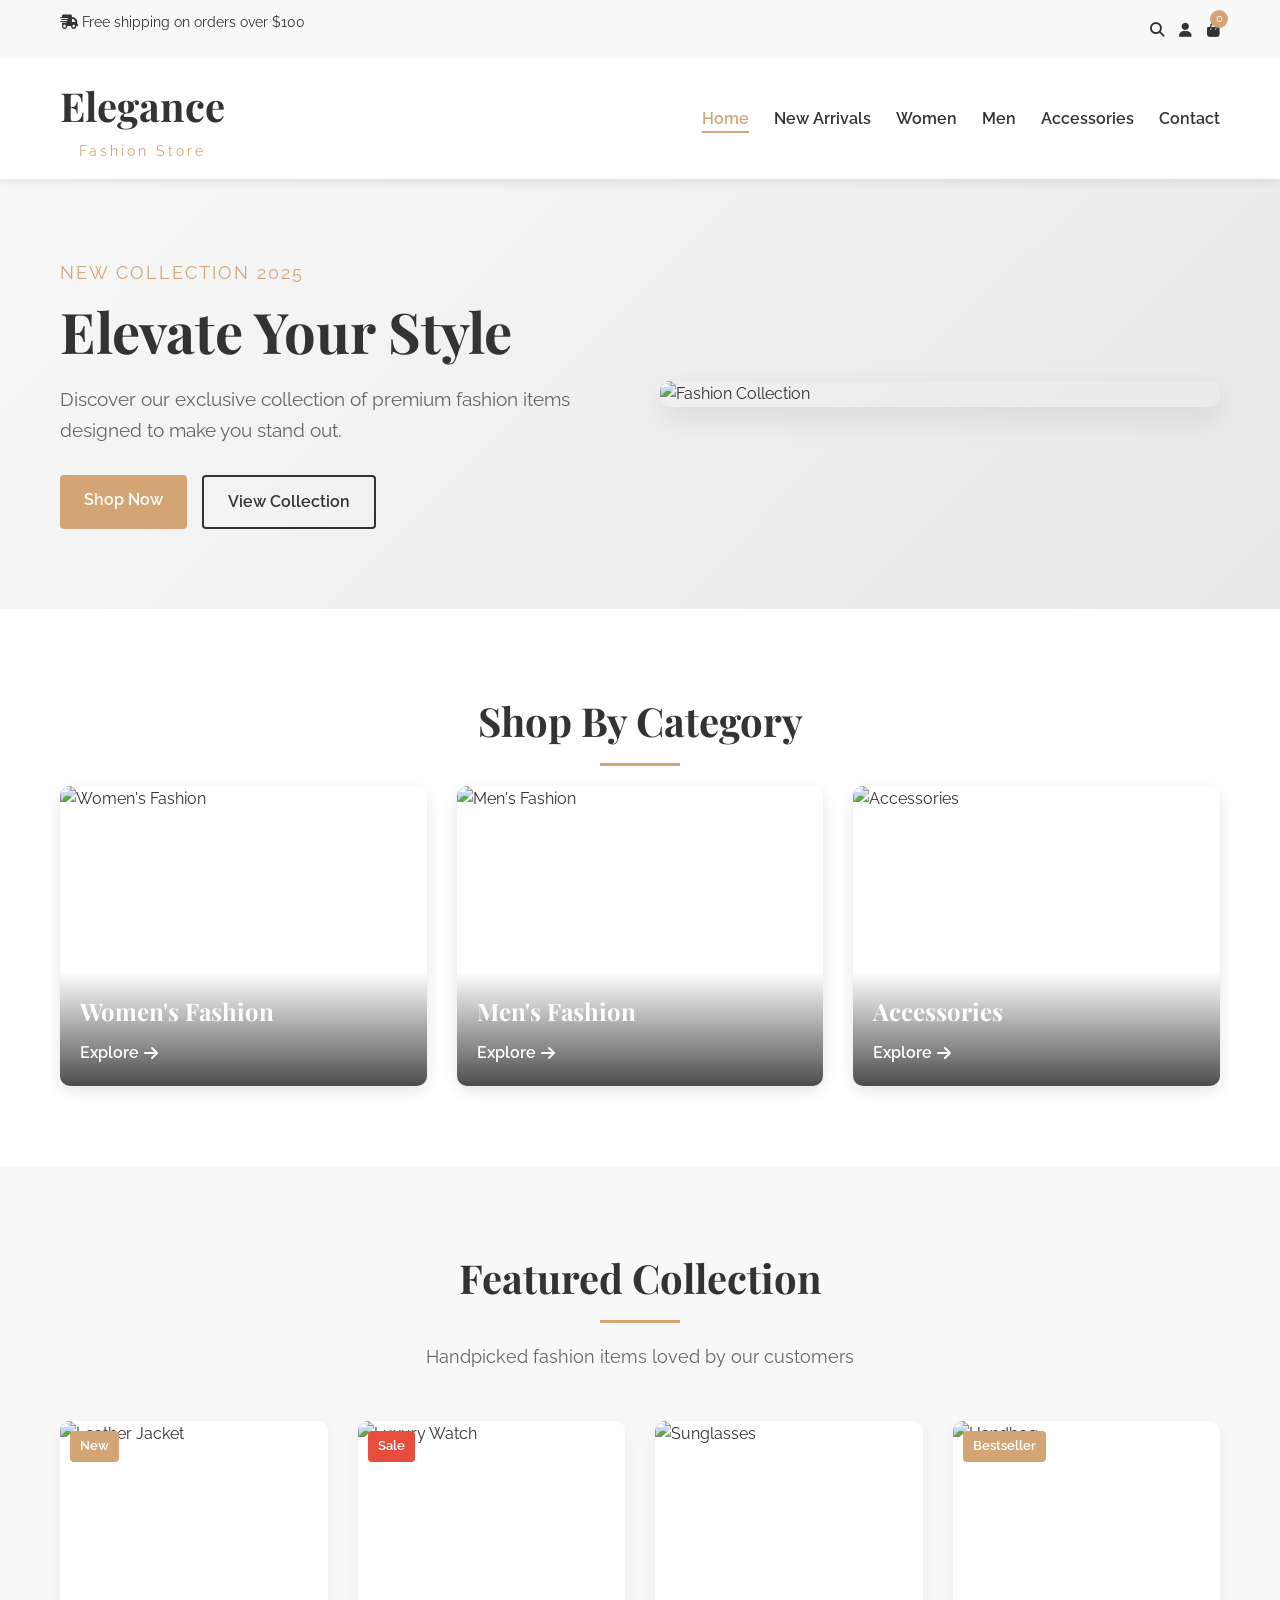
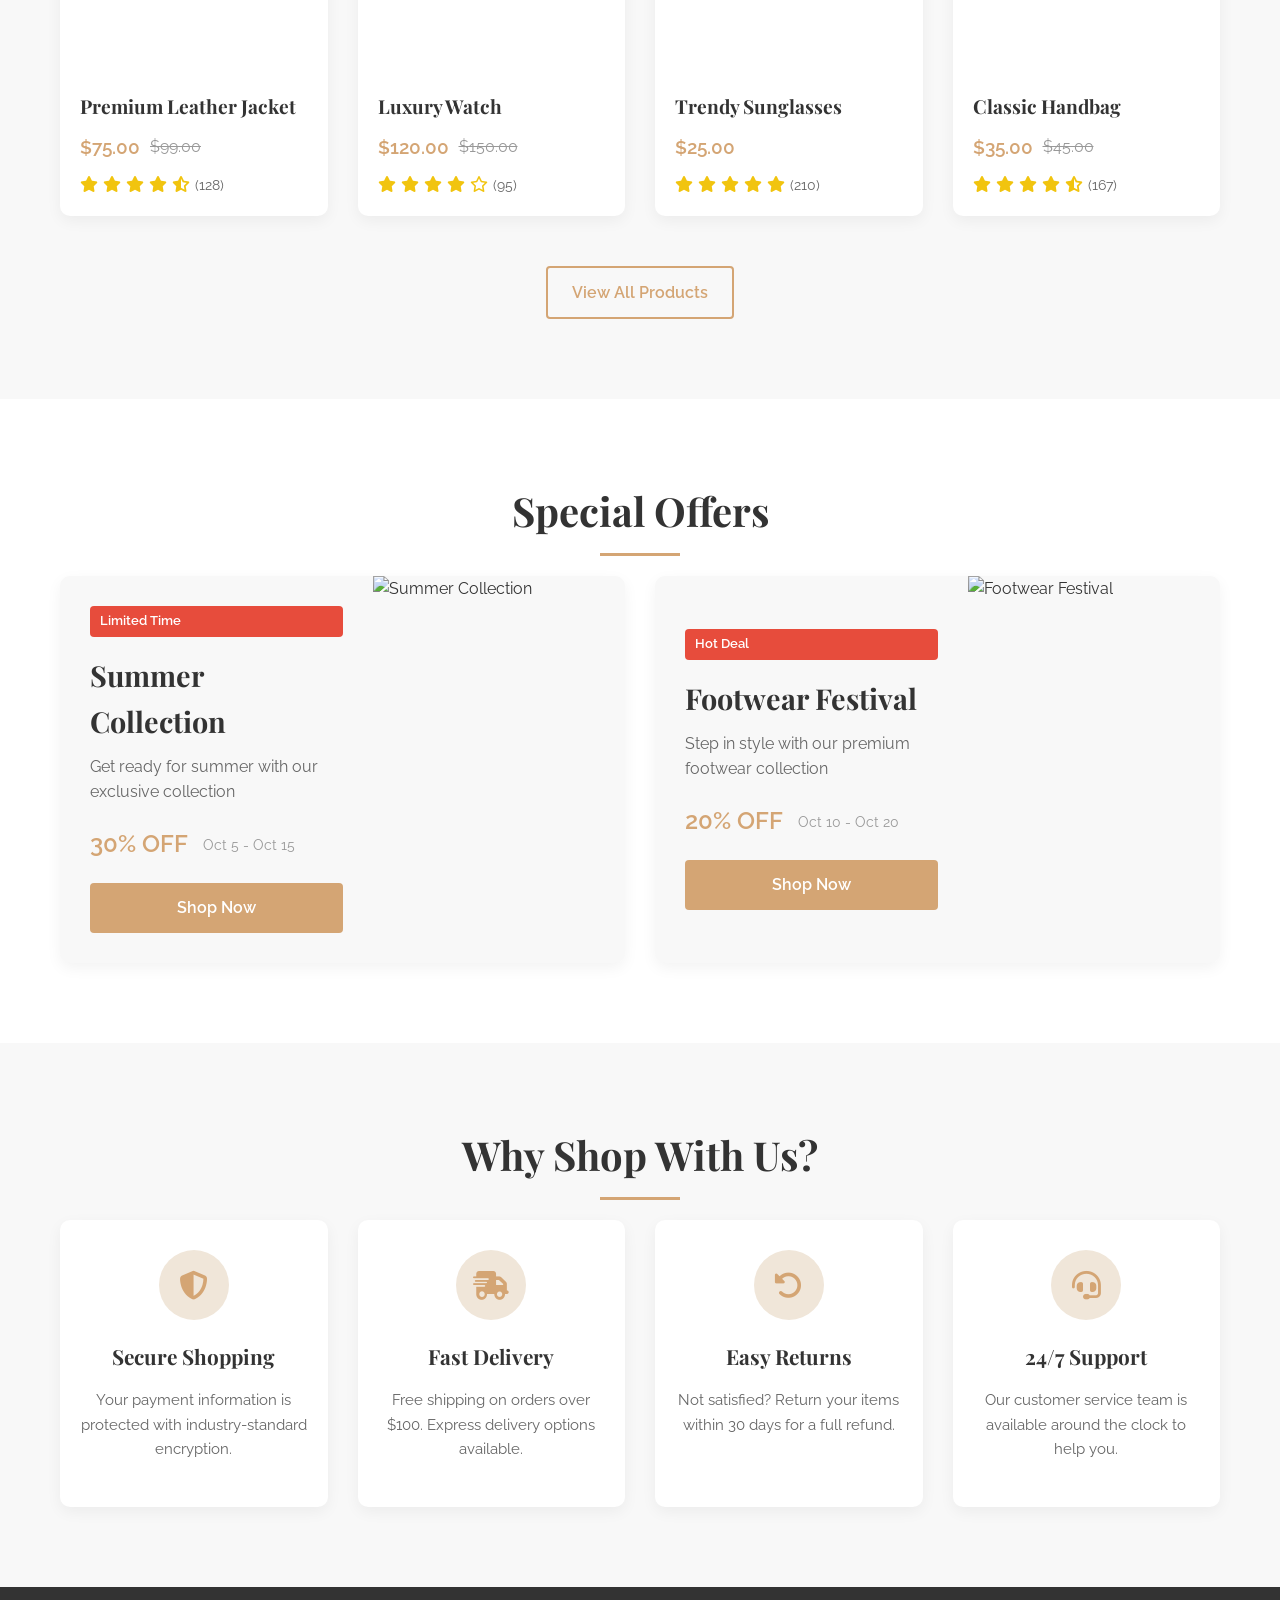
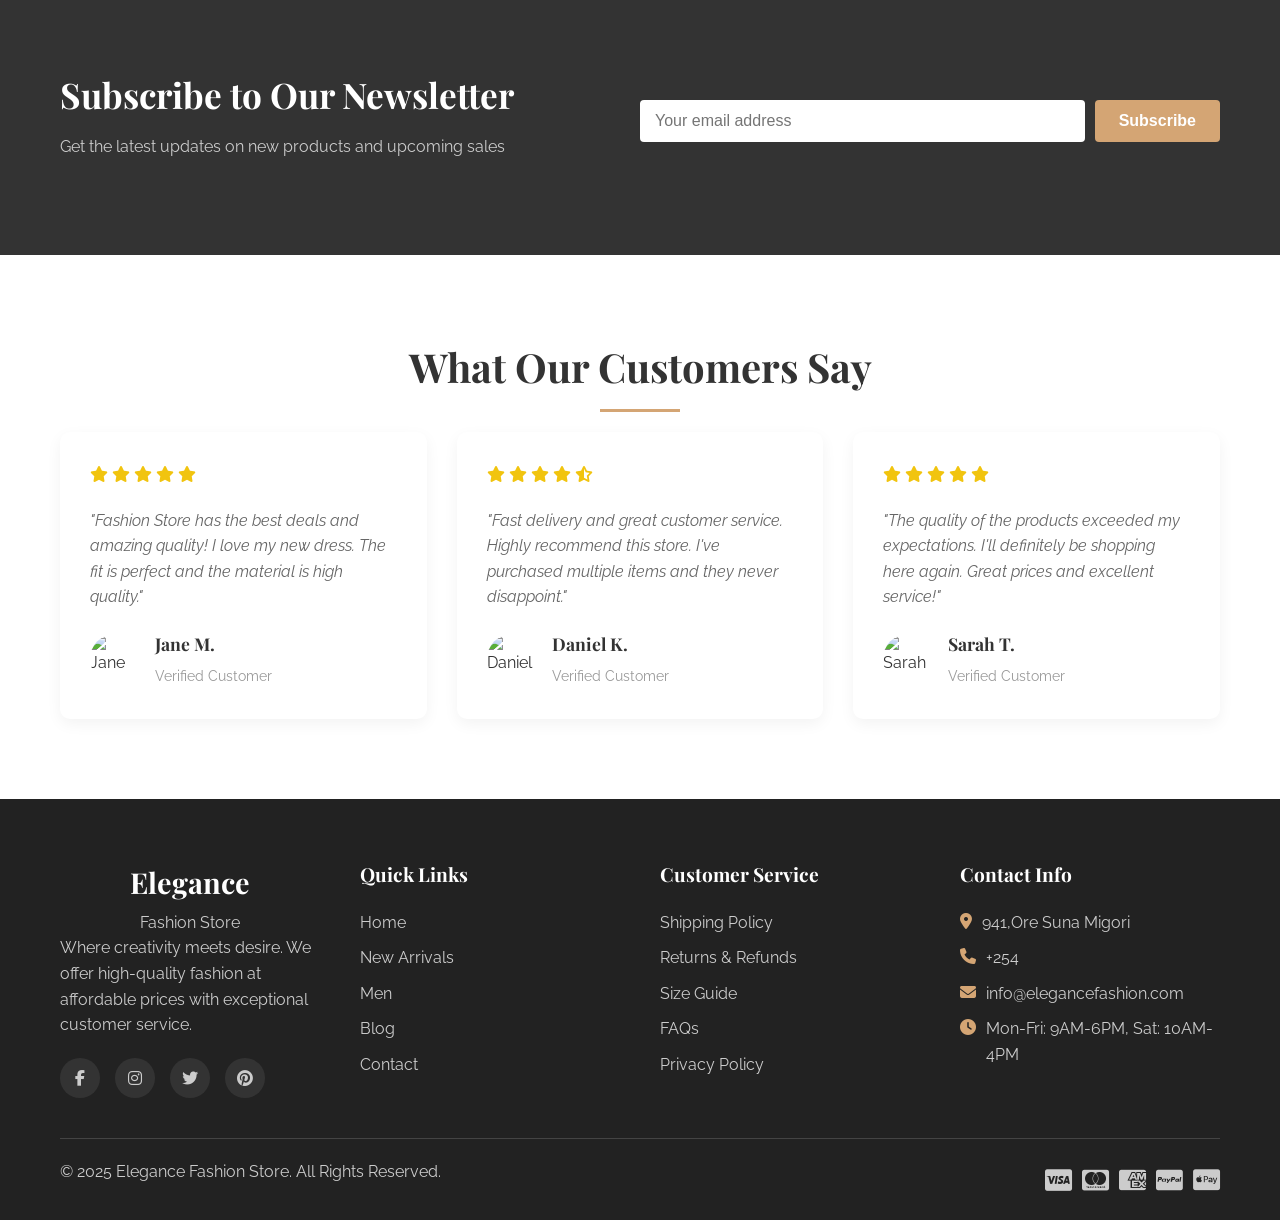
==== index.html @ 825bfc2f "first commit" ====
<!DOCTYPE html>
<html lang="en">
<head>
  <meta charset="UTF-8">
  <meta name="viewport" content="width=device-width, initial-scale=1.0">
  <title>Elegance Fashion Store | Latest Trends & Styles</title>
  <link rel="stylesheet" href="styles.css">
  <link href="https://fonts.googleapis.com/css2?family=Playfair+Display:wght@400;700&family=Raleway:wght@300;400;600&display=swap" rel="stylesheet">
  <link rel="stylesheet" href="https://cdnjs.cloudflare.com/ajax/libs/font-awesome/6.4.0/css/all.min.css">
</head>
<body>
  
  <header class="main-header">
    <div class="header-top">
      <div class="container">
        <div class="header-top-content">
          <div class="header-promo">
            <p><i class="fas fa-shipping-fast"></i> Free shipping on orders over $100</p>
          </div>
          <div class="header-actions">
            <a href="#"><i class="fas fa-search"></i></a>
            <a href="#"><i class="fas fa-user"></i></a>
            <a href="#"><i class="fas fa-shopping-bag"></i> <span class="cart-count">0</span></a>
          </div>
        </div>
      </div>
    </div>
    
    <div class="header-main">
      <div class="container">
        <div class="header-content">
          <div class="logo">
            <h1 class="store-title">Elegance</h1>
            <span class="store-subtitle">Fashion Store</span>
          </div>
          
          <nav class="main-nav">
            <ul>
              <li><a href="index.html" class="nav-link active">Home</a></li>
              <li><a href="arrivals.html" class="nav-link">New Arrivals</a></li>
              <li><a href="women.html" class="nav-link">Women</a></li>
              <li><a href="men.html" class="nav-link">Men</a></li>
              <li><a href="accessories.html" class="nav-link">Accessories</a></li>
             
              <li><a href="contact.html" class="nav-link">Contact</a></li>
            </ul>
          </nav>
          
          <div class="mobile-menu-toggle">
            <i class="fas fa-bars"></i>
          </div>
        </div>
      </div>
    </div>
  </header>


  <section class="hero-banner">
    <div class="hero-content">
      <div class="hero-text">
        <span class="hero-subtitle">New Collection 2025</span>
        <h2 class="hero-title">Elevate Your Style</h2>
        <p class="hero-description">Discover our exclusive collection of premium fashion items designed to make you stand out.</p>
        <div class="hero-buttons">
          <a href="#" class="btn btn-primary">Shop Now</a>
          <a href="#" class="btn btn-secondary">View Collection</a>
        </div>
      </div>
      <div class="hero-image">
        <img src="https://images.unsplash.com/photo-1441986300917-64674bd600d8?ixlib=rb-4.0.3&auto=format&fit=crop&w=1000&q=80" alt="Fashion Collection">
      </div>
    </div>
  </section>


  <section class="featured-categories">
    <div class="container">
      <h2 class="section-title">Shop By Category</h2>
      <div class="categories-grid">
        <div class="category-card">
          <div class="category-image">
            <img src="https://images.unsplash.com/photo-1594633312681-425c7b97ccd1?ixlib=rb-4.0.3&auto=format&fit=crop&w=500&q=80" alt="Women's Fashion">
          </div>
          <div class="category-content">
            <h3>Women's Fashion</h3>
            <a href="#" class="category-link">Explore <i class="fas fa-arrow-right"></i></a>
          </div>
        </div>
        
        <div class="category-card">
          <div class="category-image">
            <img src="https://images.unsplash.com/photo-1617137968427-85924c800a22?ixlib=rb-4.0.3&auto=format&fit=crop&w=500&q=80" alt="Men's Fashion">
          </div>
          <div class="category-content">
            <h3>Men's Fashion</h3>
            <a href="#" class="category-link">Explore <i class="fas fa-arrow-right"></i></a>
          </div>
        </div>
        
        <div class="category-card">
          <div class="category-image">
            <img src="https://images.unsplash.com/photo-1553062407-98eeb64c6a62?ixlib=rb-4.0.3&auto=format&fit=crop&w=500&q=80" alt="Accessories">
          </div>
          <div class="category-content">
            <h3>Accessories</h3>
            <a href="#" class="category-link">Explore <i class="fas fa-arrow-right"></i></a>
          </div>
        </div>
      </div>
    </div>
  </section>


  <section class="featured-products">
    <div class="container">
      <div class="section-header">
        <h2 class="section-title">Featured Collection</h2>
        <p class="section-subtitle">Handpicked fashion items loved by our customers</p>
      </div>
      
      <div class="products-grid">
        <div class="product-card">
          <div class="product-image">
            <img src="https://images.unsplash.com/photo-1551028719-00167b16eac5?ixlib=rb-4.0.3&auto=format&fit=crop&w=500&q=80" alt="Leather Jacket">
            <div class="product-badge">New</div>
            <div class="product-actions">
              <button class="action-btn"><i class="far fa-heart"></i></button>
              <button class="action-btn"><i class="fas fa-shopping-cart"></i></button>
              <button class="action-btn"><i class="far fa-eye"></i></button>
            </div>
          </div>
          <div class="product-info">
            <h3 class="product-title">Premium Leather Jacket</h3>
            <div class="product-price">
              <span class="current-price">$75.00</span>
              <span class="original-price">$99.00</span>
            </div>
            <div class="product-rating">
              <i class="fas fa-star"></i>
              <i class="fas fa-star"></i>
              <i class="fas fa-star"></i>
              <i class="fas fa-star"></i>
              <i class="fas fa-star-half-alt"></i>
              <span class="rating-count">(128)</span>
            </div>
          </div>
        </div>
        
        <div class="product-card">
          <div class="product-image">
            <img src="https://images.unsplash.com/photo-1523170335258-f5e6eed55d5c?ixlib=rb-4.0.3&auto=format&fit=crop&w=500&q=80" alt="Luxury Watch">
            <div class="product-badge sale">Sale</div>
            <div class="product-actions">
              <button class="action-btn"><i class="far fa-heart"></i></button>
              <button class="action-btn"><i class="fas fa-shopping-cart"></i></button>
              <button class="action-btn"><i class="far fa-eye"></i></button>
            </div>
          </div>
          <div class="product-info">
            <h3 class="product-title">Luxury Watch</h3>
            <div class="product-price">
              <span class="current-price">$120.00</span>
              <span class="original-price">$150.00</span>
            </div>
            <div class="product-rating">
              <i class="fas fa-star"></i>
              <i class="fas fa-star"></i>
              <i class="fas fa-star"></i>
              <i class="fas fa-star"></i>
              <i class="far fa-star"></i>
              <span class="rating-count">(95)</span>
            </div>
          </div>
        </div>
        
        <div class="product-card">
          <div class="product-image">
            <img src="https://images.unsplash.com/photo-1572635196237-14b3f281503f?ixlib=rb-4.0.3&auto=format&fit=crop&w=500&q=80" alt="Sunglasses">
            <div class="product-actions">
              <button class="action-btn"><i class="far fa-heart"></i></button>
              <button class="action-btn"><i class="fas fa-shopping-cart"></i></button>
              <button class="action-btn"><i class="far fa-eye"></i></button>
            </div>
          </div>
          <div class="product-info">
            <h3 class="product-title">Trendy Sunglasses</h3>
            <div class="product-price">
              <span class="current-price">$25.00</span>
            </div>
            <div class="product-rating">
              <i class="fas fa-star"></i>
              <i class="fas fa-star"></i>
              <i class="fas fa-star"></i>
              <i class="fas fa-star"></i>
              <i class="fas fa-star"></i>
              <span class="rating-count">(210)</span>
            </div>
          </div>
        </div>
        
        <div class="product-card">
          <div class="product-image">
            <img src="https://images.unsplash.com/photo-1584917865442-de89df76afd3?ixlib=rb-4.0.3&auto=format&fit=crop&w=500&q=80" alt="Handbag">
            <div class="product-badge">Bestseller</div>
            <div class="product-actions">
              <button class="action-btn"><i class="far fa-heart"></i></button>
              <button class="action-btn"><i class="fas fa-shopping-cart"></i></button>
              <button class="action-btn"><i class="far fa-eye"></i></button>
            </div>
          </div>
          <div class="product-info">
            <h3 class="product-title">Classic Handbag</h3>
            <div class="product-price">
              <span class="current-price">$35.00</span>
              <span class="original-price">$45.00</span>
            </div>
            <div class="product-rating">
              <i class="fas fa-star"></i>
              <i class="fas fa-star"></i>
              <i class="fas fa-star"></i>
              <i class="fas fa-star"></i>
              <i class="fas fa-star-half-alt"></i>
              <span class="rating-count">(167)</span>
            </div>
          </div>
        </div>
      </div>
      
      <div class="section-footer">
        <a href="#" class="btn btn-outline">View All Products</a>
      </div>
    </div>
  </section>

  
  <section class="special-offers">
    <div class="container">
      <h2 class="section-title">Special Offers</h2>
      <div class="offers-grid">
        <div class="offer-card">
          <div class="offer-content">
            <span class="offer-badge">Limited Time</span>
            <h3>Summer Collection</h3>
            <p>Get ready for summer with our exclusive collection</p>
            <div class="offer-details">
              <span class="discount">30% OFF</span>
              <span class="valid-dates">Oct 5 - Oct 15</span>
            </div>
            <a href="#" class="btn btn-primary">Shop Now</a>
          </div>
          <div class="offer-image">
            <img src="https://images.unsplash.com/photo-1469334031218-e382a71b716b?ixlib=rb-4.0.3&auto=format&fit=crop&w=500&q=80" alt="Summer Collection">
          </div>
        </div>
        
        <div class="offer-card">
          <div class="offer-content">
            <span class="offer-badge">Hot Deal</span>
            <h3>Footwear Festival</h3>
            <p>Step in style with our premium footwear collection</p>
            <div class="offer-details">
              <span class="discount">20% OFF</span>
              <span class="valid-dates">Oct 10 - Oct 20</span>
            </div>
            <a href="#" class="btn btn-primary">Shop Now</a>
          </div>
          <div class="offer-image">
            <img src="https://images.unsplash.com/photo-1549298916-b41d501d3772?ixlib=rb-4.0.3&auto=format&fit=crop&w=500&q=80" alt="Footwear Festival">
          </div>
        </div>
      </div>
    </div>
  </section>


  <section class="benefits">
    <div class="container">
      <h2 class="section-title">Why Shop With Us?</h2>
      <div class="benefits-grid">
        <div class="benefit-item">
          <div class="benefit-icon">
            <i class="fas fa-shield-alt"></i>
          </div>
          <h3>Secure Shopping</h3>
          <p>Your payment information is protected with industry-standard encryption.</p>
        </div>
        
        <div class="benefit-item">
          <div class="benefit-icon">
            <i class="fas fa-shipping-fast"></i>
          </div>
          <h3>Fast Delivery</h3>
          <p>Free shipping on orders over $100. Express delivery options available.</p>
        </div>
        
        <div class="benefit-item">
          <div class="benefit-icon">
            <i class="fas fa-undo-alt"></i>
          </div>
          <h3>Easy Returns</h3>
          <p>Not satisfied? Return your items within 30 days for a full refund.</p>
        </div>
        
        <div class="benefit-item">
          <div class="benefit-icon">
            <i class="fas fa-headset"></i>
          </div>
          <h3>24/7 Support</h3>
          <p>Our customer service team is available around the clock to help you.</p>
        </div>
      </div>
    </div>
  </section>

  <section class="newsletter">
    <div class="container">
      <div class="newsletter-content">
        <div class="newsletter-text">
          <h2>Subscribe to Our Newsletter</h2>
          <p>Get the latest updates on new products and upcoming sales</p>
        </div>
        <div class="newsletter-form">
          <form>
            <input type="email" placeholder="Your email address" required>
            <button type="submit" class="btn btn-primary">Subscribe</button>
          </form>
        </div>
      </div>
    </div>
  </section>


  <section class="testimonials">
    <div class="container">
      <h2 class="section-title">What Our Customers Say</h2>
      <div class="testimonials-grid">
        <div class="testimonial-card">
          <div class="testimonial-content">
            <div class="rating">
              <i class="fas fa-star"></i>
              <i class="fas fa-star"></i>
              <i class="fas fa-star"></i>
              <i class="fas fa-star"></i>
              <i class="fas fa-star"></i>
            </div>
            <p>"Fashion Store has the best deals and amazing quality! I love my new dress. The fit is perfect and the material is high quality."</p>
            <div class="customer-info">
              <img src="https://randomuser.me/api/portraits/women/32.jpg" alt="Jane M.">
              <div>
                <h4>Jane M.</h4>
                <span>Verified Customer</span>
              </div>
            </div>
          </div>
        </div>
        
        <div class="testimonial-card">
          <div class="testimonial-content">
            <div class="rating">
              <i class="fas fa-star"></i>
              <i class="fas fa-star"></i>
              <i class="fas fa-star"></i>
              <i class="fas fa-star"></i>
              <i class="fas fa-star-half-alt"></i>
            </div>
            <p>"Fast delivery and great customer service. Highly recommend this store. I've purchased multiple items and they never disappoint."</p>
            <div class="customer-info">
              <img src="https://randomuser.me/api/portraits/men/46.jpg" alt="Daniel K.">
              <div>
                <h4>Daniel K.</h4>
                <span>Verified Customer</span>
              </div>
            </div>
          </div>
        </div>
        
        <div class="testimonial-card">
          <div class="testimonial-content">
            <div class="rating">
              <i class="fas fa-star"></i>
              <i class="fas fa-star"></i>
              <i class="fas fa-star"></i>
              <i class="fas fa-star"></i>
              <i class="fas fa-star"></i>
            </div>
            <p>"The quality of the products exceeded my expectations. I'll definitely be shopping here again. Great prices and excellent service!"</p>
            <div class="customer-info">
              <img src="https://randomuser.me/api/portraits/women/65.jpg" alt="Sarah T.">
              <div>
                <h4>Sarah T.</h4>
                <span>Verified Customer</span>
              </div>
            </div>
          </div>
        </div>
      </div>
    </div>
  </section>


  <footer class="main-footer">
    <div class="container">
      <div class="footer-content">
        <div class="footer-section">
          <div class="logo">
            <h3>Elegance</h3>
            <span>Fashion Store</span>
          </div>
          <p>Where creativity meets desire. We offer high-quality fashion at affordable prices with exceptional customer service.</p>
          <div class="social-links">
            <a href="#"><i class="fab fa-facebook-f"></i></a>
            <a href="#"><i class="fab fa-instagram"></i></a>
            <a href="#"><i class="fab fa-twitter"></i></a>
            <a href="#"><i class="fab fa-pinterest"></i></a>
          </div>
        </div>
        
      <div class="footer-section">
          <h4>Quick Links</h4>
          <ul>
            <li><a href="index.html">Home</a></li>
            <li><a href="new-arrivals.html">New Arrivals</a></li>
            <li><a href="men.html">Men</a></li>
            <li><a href="blog.html">Blog</a></li>
            <li><a href="contact.html">Contact</a></li>
          </ul>
        </div>
        
        <div class="footer-section">
          <h4>Customer Service</h4>
          <ul>
            <li><a href="#">Shipping Policy</a></li>
            <li><a href="#">Returns & Refunds</a></li>
            <li><a href="#">Size Guide</a></li>
            <li><a href="#">FAQs</a></li>
            <li><a href="#">Privacy Policy</a></li>
          </ul>
        </div>
        
        <div class="footer-section">
          <h4>Contact Info</h4>
          <ul class="contact-info">
            <li><i class="fas fa-map-marker-alt"></i> 941,Ore Suna Migori</li>
            <li><i class="fas fa-phone"></i> +254</li>
            <li><i class="fas fa-envelope"></i> info@elegancefashion.com</li>
            <li><i class="fas fa-clock"></i> Mon-Fri: 9AM-6PM, Sat: 10AM-4PM</li>
          </ul>
        </div>
      </div>
      
      <div class="footer-bottom">
        <p>&copy; 2025 Elegance Fashion Store. All Rights Reserved.</p>
        <div class="payment-methods">
          <i class="fab fa-cc-visa"></i>
          <i class="fab fa-cc-mastercard"></i>
          <i class="fab fa-cc-amex"></i>
          <i class="fab fa-cc-paypal"></i>
          <i class="fab fa-cc-apple-pay"></i>
        </div>
      </div>
    </div>
  </footer>
  
  <button id="backToTop" class="back-to-top">
    <i class="fas fa-chevron-up"></i>
  </button>

  <script>
   
    document.getElementById('backToTop').addEventListener('click', function() {
      window.scrollTo({ top: 0, behavior: 'smooth' });
    });
    

    window.addEventListener('scroll', function() {
      const backToTopButton = document.getElementById('backToTop');
      if (window.pageYOffset > 300) {
        backToTopButton.classList.add('visible');
      } else {
        backToTopButton.classList.remove('visible');
      }
    });
    
    document.querySelector('.mobile-menu-toggle').addEventListener('click', function() {
      document.querySelector('.main-nav').classList.toggle('active');
    });
  </script>
</body>
</html>
---- styles.css ----
* {
  margin: 0;
  padding: 0;
  box-sizing: border-box;
}

body {
  font-family: 'Raleway', sans-serif;
  line-height: 1.6;
  color: #333;
  background-color: #ffffff;
}

h1, h2, h3, h4, h5 {
  font-family: 'Playfair Display', serif;
  font-weight: 700;
  margin-bottom: 1rem;
}

p {
  margin-bottom: 1rem;
}

a {
  text-decoration: none;
  color: inherit;
}

ul {
  list-style: none;
}

img {
  max-width: 100%;
  height: auto;
}

.container {
  max-width: 1200px;
  margin: 0 auto;
  padding: 0 20px;
}

.btn {
  display: inline-block;
  padding: 12px 24px;
  border-radius: 4px;
  font-weight: 600;
  text-align: center;
  cursor: pointer;
  transition: all 0.3s ease;
  border: none;
  font-size: 1rem;
}

.btn-primary {
  background-color: #d4a574;
  color: white;
}

.btn-primary:hover {
  background-color: #c1915f;
}

.btn-secondary {
  background-color: transparent;
  color: #333;
  border: 2px solid #333;
}

.btn-secondary:hover {
  background-color: #333;
  color: white;
}

.btn-outline {
  background-color: transparent;
  color: #d4a574;
  border: 2px solid #d4a574;
}

.btn-outline:hover {
  background-color: #d4a574;
  color: white;
}

.section-title {
  font-size: 2.5rem;
  text-align: center;
  margin-bottom: 1rem;
  position: relative;
}

.section-title::after {
  content: '';
  display: block;
  width: 80px;
  height: 3px;
  background-color: #d4a574;
  margin: 10px auto 20px;
}

.section-subtitle {
  text-align: center;
  font-size: 1.1rem;
  color: #666;
  margin-bottom: 2rem;
}

.main-header {
  background-color: white;
  box-shadow: 0 2px 10px rgba(0, 0, 0, 0.1);
  position: sticky;
  top: 0;
  z-index: 1000;
}

.header-top {
  background-color: #f8f8f8;
  padding: 10px 0;
  font-size: 0.9rem;
}

.header-top-content {
  display: flex;
  justify-content: space-between;
  align-items: center;
}

.header-actions {
  display: flex;
  gap: 15px;
}

.header-actions a {
  position: relative;
}

.cart-count {
  position: absolute;
  top: -8px;
  right: -8px;
  background-color: #d4a574;
  color: white;
  border-radius: 50%;
  width: 18px;
  height: 18px;
  font-size: 0.7rem;
  display: flex;
  align-items: center;
  justify-content: center;
}

.header-main {
  padding: 15px 0;
}

.header-content {
  display: flex;
  justify-content: space-between;
  align-items: center;
}

.logo {
  text-align: center;
}

.store-title {
  font-size: 2.5rem;
  margin-bottom: 0;
  color: #333;
}

.store-subtitle {
  font-size: 0.9rem;
  letter-spacing: 3px;
  color: #d4a574;
}

.main-nav ul {
  display: flex;
  gap: 25px;
}

.nav-link {
  font-weight: 600;
  transition: color 0.3s ease;
  position: relative;
}

.nav-link:hover, .nav-link.active {
  color: #d4a574;
}

.nav-link.active::after {
  content: '';
  position: absolute;
  bottom: -5px;
  left: 0;
  width: 100%;
  height: 2px;
  background-color: #d4a574;
}

.mobile-menu-toggle {
  display: none;
  font-size: 1.5rem;
  cursor: pointer;
}

/* Hero Banner */
.hero-banner {
  background: linear-gradient(135deg, #f8f8f8 0%, #e8e8e8 100%);
  padding: 80px 0;
}

.hero-content {
  display: flex;
  align-items: center;
  justify-content: space-between;
  max-width: 1200px;
  margin: 0 auto;
  padding: 0 20px;
  gap: 40px;
}

.hero-text {
  flex: 1;
}

.hero-subtitle {
  font-size: 1.1rem;
  color: #d4a574;
  text-transform: uppercase;
  letter-spacing: 2px;
  margin-bottom: 10px;
  display: block;
}

.hero-title {
  font-size: 3.5rem;
  margin-bottom: 20px;
  line-height: 1.2;
}

.hero-description {
  font-size: 1.2rem;
  margin-bottom: 30px;
  color: #666;
}

.hero-buttons {
  display: flex;
  gap: 15px;
}

.hero-image {
  flex: 1;
  border-radius: 10px;
  overflow: hidden;
  box-shadow: 0 10px 30px rgba(0, 0, 0, 0.1);
}

.hero-image img {
  width: 100%;
  height: 100%;
  object-fit: cover;
}


.featured-categories {
  padding: 80px 0;
}

.categories-grid {
  display: grid;
  grid-template-columns: repeat(3, 1fr);
  gap: 30px;
}

.category-card {
  position: relative;
  border-radius: 10px;
  overflow: hidden;
  box-shadow: 0 5px 15px rgba(0, 0, 0, 0.1);
  transition: transform 0.3s ease;
}

.category-card:hover {
  transform: translateY(-10px);
}

.category-image {
  height: 300px;
  overflow: hidden;
}

.category-image img {
  width: 100%;
  height: 100%;
  object-fit: cover;
  transition: transform 0.5s ease;
}

.category-card:hover .category-image img {
  transform: scale(1.1);
}

.category-content {
  position: absolute;
  bottom: 0;
  left: 0;
  right: 0;
  background: linear-gradient(transparent, rgba(0, 0, 0, 0.7));
  color: white;
  padding: 20px;
}

.category-content h3 {
  font-size: 1.5rem;
  margin-bottom: 10px;
}

.category-link {
  display: inline-flex;
  align-items: center;
  gap: 5px;
  font-weight: 600;
  transition: gap 0.3s ease;
}

.category-link:hover {
  gap: 10px;
}

/* Featured Products */
.featured-products {
  padding: 80px 0;
  background-color: #f8f8f8;
}

.section-header {
  text-align: center;
  margin-bottom: 50px;
}

.products-grid {
  display: grid;
  grid-template-columns: repeat(4, 1fr);
  gap: 30px;
  margin-bottom: 50px;
}

.product-card {
  background-color: white;
  border-radius: 10px;
  overflow: hidden;
  box-shadow: 0 5px 15px rgba(0, 0, 0, 0.05);
  transition: transform 0.3s ease, box-shadow 0.3s ease;
}

.product-card:hover {
  transform: translateY(-5px);
  box-shadow: 0 10px 25px rgba(0, 0, 0, 0.1);
}

.product-image {
  position: relative;
  height: 250px;
  overflow: hidden;
}

.product-image img {
  width: 100%;
  height: 100%;
  object-fit: cover;
}

.product-badge {
  position: absolute;
  top: 10px;
  left: 10px;
  background-color: #d4a574;
  color: white;
  padding: 5px 10px;
  border-radius: 4px;
  font-size: 0.8rem;
  font-weight: 600;
}

.product-badge.sale {
  background-color: #e74c3c;
}

.product-actions {
  position: absolute;
  top: 10px;
  right: 10px;
  display: flex;
  flex-direction: column;
  gap: 10px;
  opacity: 0;
  transform: translateX(10px);
  transition: all 0.3s ease;
}

.product-card:hover .product-actions {
  opacity: 1;
  transform: translateX(0);
}

.action-btn {
  width: 40px;
  height: 40px;
  border-radius: 50%;
  background-color: white;
  border: none;
  box-shadow: 0 2px 5px rgba(0, 0, 0, 0.1);
  cursor: pointer;
  transition: all 0.3s ease;
  display: flex;
  align-items: center;
  justify-content: center;
}

.action-btn:hover {
  background-color: #d4a574;
  color: white;
}

.product-info {
  padding: 20px;
}

.product-title {
  font-size: 1.2rem;
  margin-bottom: 10px;
}

.product-price {
  display: flex;
  align-items: center;
  gap: 10px;
  margin-bottom: 10px;
}

.current-price {
  font-size: 1.2rem;
  font-weight: 600;
  color: #d4a574;
}

.original-price {
  font-size: 1rem;
  text-decoration: line-through;
  color: #999;
}

.product-rating {
  display: flex;
  align-items: center;
  gap: 5px;
  color: #f1c40f;
}

.rating-count {
  color: #666;
  font-size: 0.9rem;
}

.section-footer {
  text-align: center;
}


.special-offers {
  padding: 80px 0;
}

.offers-grid {
  display: grid;
  grid-template-columns: repeat(2, 1fr);
  gap: 30px;
}

.offer-card {
  display: flex;
  background-color: #f8f8f8;
  border-radius: 10px;
  overflow: hidden;
  box-shadow: 0 5px 15px rgba(0, 0, 0, 0.05);
}

.offer-content {
  flex: 1;
  padding: 30px;
  display: flex;
  flex-direction: column;
  justify-content: center;
}

.offer-badge {
  display: inline-block;
  background-color: #e74c3c;
  color: white;
  padding: 5px 10px;
  border-radius: 4px;
  font-size: 0.8rem;
  font-weight: 600;
  margin-bottom: 15px;
}

.offer-content h3 {
  font-size: 1.8rem;
  margin-bottom: 10px;
}

.offer-content p {
  margin-bottom: 20px;
  color: #666;
}

.offer-details {
  display: flex;
  align-items: center;
  gap: 15px;
  margin-bottom: 20px;
}

.discount {
  font-size: 1.5rem;
  font-weight: 600;
  color: #d4a574;
}

.valid-dates {
  font-size: 0.9rem;
  color: #999;
}

.offer-image {
  flex: 1;
}

.offer-image img {
  width: 100%;
  height: 100%;
  object-fit: cover;
}


.benefits {
  padding: 80px 0;
  background-color: #f8f8f8;
}

.benefits-grid {
  display: grid;
  grid-template-columns: repeat(4, 1fr);
  gap: 30px;
}

.benefit-item {
  text-align: center;
  padding: 30px 20px;
  background-color: white;
  border-radius: 10px;
  box-shadow: 0 5px 15px rgba(0, 0, 0, 0.05);
  transition: transform 0.3s ease;
}

.benefit-item:hover {
  transform: translateY(-5px);
}

.benefit-icon {
  width: 70px;
  height: 70px;
  background-color: #f0e6d9;
  border-radius: 50%;
  display: flex;
  align-items: center;
  justify-content: center;
  margin: 0 auto 20px;
  font-size: 1.8rem;
  color: #d4a574;
}

.benefit-item h3 {
  font-size: 1.3rem;
  margin-bottom: 15px;
}

.benefit-item p {
  color: #666;
  font-size: 0.95rem;
}


.newsletter {
  padding: 80px 0;
  background-color: #333;
  color: white;
}

.newsletter-content {
  display: flex;
  align-items: center;
  justify-content: space-between;
  gap: 40px;
}

.newsletter-text h2 {
  font-size: 2.2rem;
  margin-bottom: 10px;
}

.newsletter-text p {
  color: #ccc;
}

.newsletter-form {
  flex: 0 0 50%;
}

.newsletter-form form {
  display: flex;
  gap: 10px;
}

.newsletter-form input {
  flex: 1;
  padding: 12px 15px;
  border: none;
  border-radius: 4px;
  font-size: 1rem;
}

.newsletter-form button {
  white-space: nowrap;
}


.testimonials {
  padding: 80px 0;
}

.testimonials-grid {
  display: grid;
  grid-template-columns: repeat(3, 1fr);
  gap: 30px;
}

.testimonial-card {
  background-color: white;
  border-radius: 10px;
  box-shadow: 0 5px 15px rgba(0, 0, 0, 0.05);
  padding: 30px;
  transition: transform 0.3s ease;
}

.testimonial-card:hover {
  transform: translateY(-5px);
}

.rating {
  color: #f1c40f;
  margin-bottom: 20px;
}

.testimonial-content p {
  font-style: italic;
  margin-bottom: 20px;
  color: #666;
}

.customer-info {
  display: flex;
  align-items: center;
  gap: 15px;
}

.customer-info img {
  width: 50px;
  height: 50px;
  border-radius: 50%;
  object-fit: cover;
}

.customer-info h4 {
  margin-bottom: 5px;
  font-size: 1.1rem;
}

.customer-info span {
  font-size: 0.9rem;
  color: #999;
}


.main-footer {
  background-color: #222;
  color: #ccc;
  padding: 60px 0 0;
}

.footer-content {
  display: grid;
  grid-template-columns: repeat(4, 1fr);
  gap: 40px;
  margin-bottom: 40px;
}

.footer-section h3 {
  color: white;
  font-size: 1.8rem;
  margin-bottom: 5px;
}

.footer-section h4 {
  color: white;
  font-size: 1.2rem;
  margin-bottom: 20px;
}

.footer-section p {
  margin-bottom: 20px;
  line-height: 1.6;
}

.social-links {
  display: flex;
  gap: 15px;
}

.social-links a {
  width: 40px;
  height: 40px;
  background-color: #333;
  border-radius: 50%;
  display: flex;
  align-items: center;
  justify-content: center;
  transition: background-color 0.3s ease;
}

.social-links a:hover {
  background-color: #d4a574;
}

.footer-section ul li {
  margin-bottom: 10px;
}

.footer-section ul li a {
  transition: color 0.3s ease;
}

.footer-section ul li a:hover {
  color: #d4a574;
}

.contact-info li {
  display: flex;
  align-items: flex-start;
  gap: 10px;
  margin-bottom: 15px;
}

.contact-info i {
  color: #d4a574;
  margin-top: 3px;
}

.footer-bottom {
  border-top: 1px solid #444;
  padding: 20px 0;
  display: flex;
  justify-content: space-between;
  align-items: center;
}

.payment-methods {
  display: flex;
  gap: 10px;
  font-size: 1.5rem;
}


.back-to-top {
  position: fixed;
  bottom: 30px;
  right: 30px;
  width: 50px;
  height: 50px;
  background-color: #d4a574;
  color: white;
  border: none;
  border-radius: 50%;
  display: flex;
  align-items: center;
  justify-content: center;
  cursor: pointer;
  opacity: 0;
  visibility: hidden;
  transition: all 0.3s ease;
  z-index: 1000;
}

.back-to-top.visible {
  opacity: 1;
  visibility: visible;
}

.back-to-top:hover {
  background-color: #c1915f;
}


@media (max-width: 1024px) {
  .products-grid {
    grid-template-columns: repeat(3, 1fr);
  }
  
  .benefits-grid {
    grid-template-columns: repeat(2, 1fr);
  }
  
  .footer-content {
    grid-template-columns: repeat(2, 1fr);
  }
}

@media (max-width: 768px) {
  .hero-content {
    flex-direction: column;
    text-align: center;
  }
  
  .hero-buttons {
    justify-content: center;
  }
  
  .categories-grid {
    grid-template-columns: repeat(2, 1fr);
  }
  
  .products-grid {
    grid-template-columns: repeat(2, 1fr);
  }
  
  .offers-grid {
    grid-template-columns: 1fr;
  }
  
  .offer-card {
    flex-direction: column;
  }
  
  .testimonials-grid {
    grid-template-columns: 1fr;
  }
  
  .newsletter-content {
    flex-direction: column;
    text-align: center;
  }
  
  .newsletter-form form {
    flex-direction: column;
  }
  
  .main-nav {
    display: none;
    position: absolute;
    top: 100%;
    left: 0;
    right: 0;
    background-color: white;
    box-shadow: 0 5px 10px rgba(0, 0, 0, 0.1);
    padding: 20px;
  }
  
  .main-nav.active {
    display: block;
  }
  
  .main-nav ul {
    flex-direction: column;
    gap: 15px;
  }
  
  .mobile-menu-toggle {
    display: block;
  }
}

@media (max-width: 576px) {
  .categories-grid,
  .products-grid,
  .benefits-grid {
    grid-template-columns: 1fr;
  }
  
  .footer-content {
    grid-template-columns: 1fr;
  }
  
  .footer-bottom {
    flex-direction: column;
    gap: 15px;
    text-align: center;
  }
  
  .section-title {
    font-size: 2rem;
  }
  
  .hero-title {
    font-size: 2.5rem;
  }
}
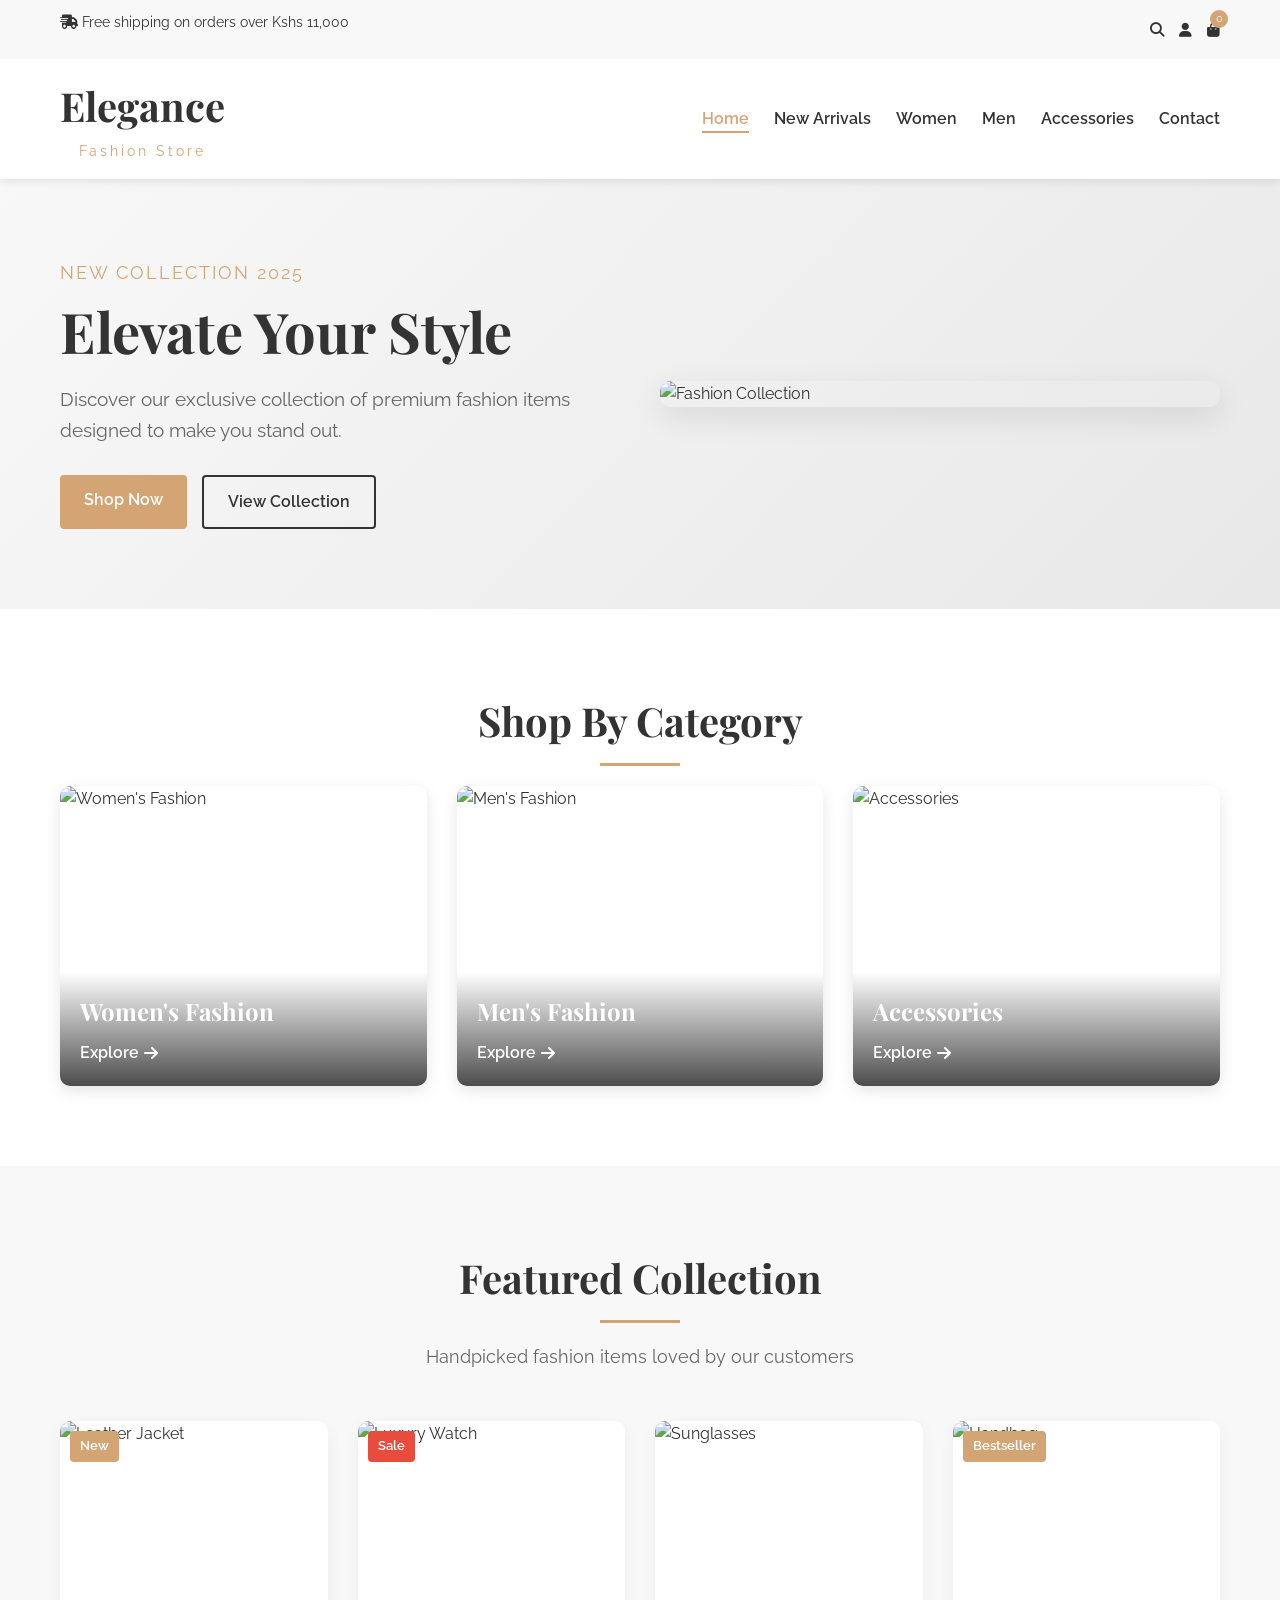
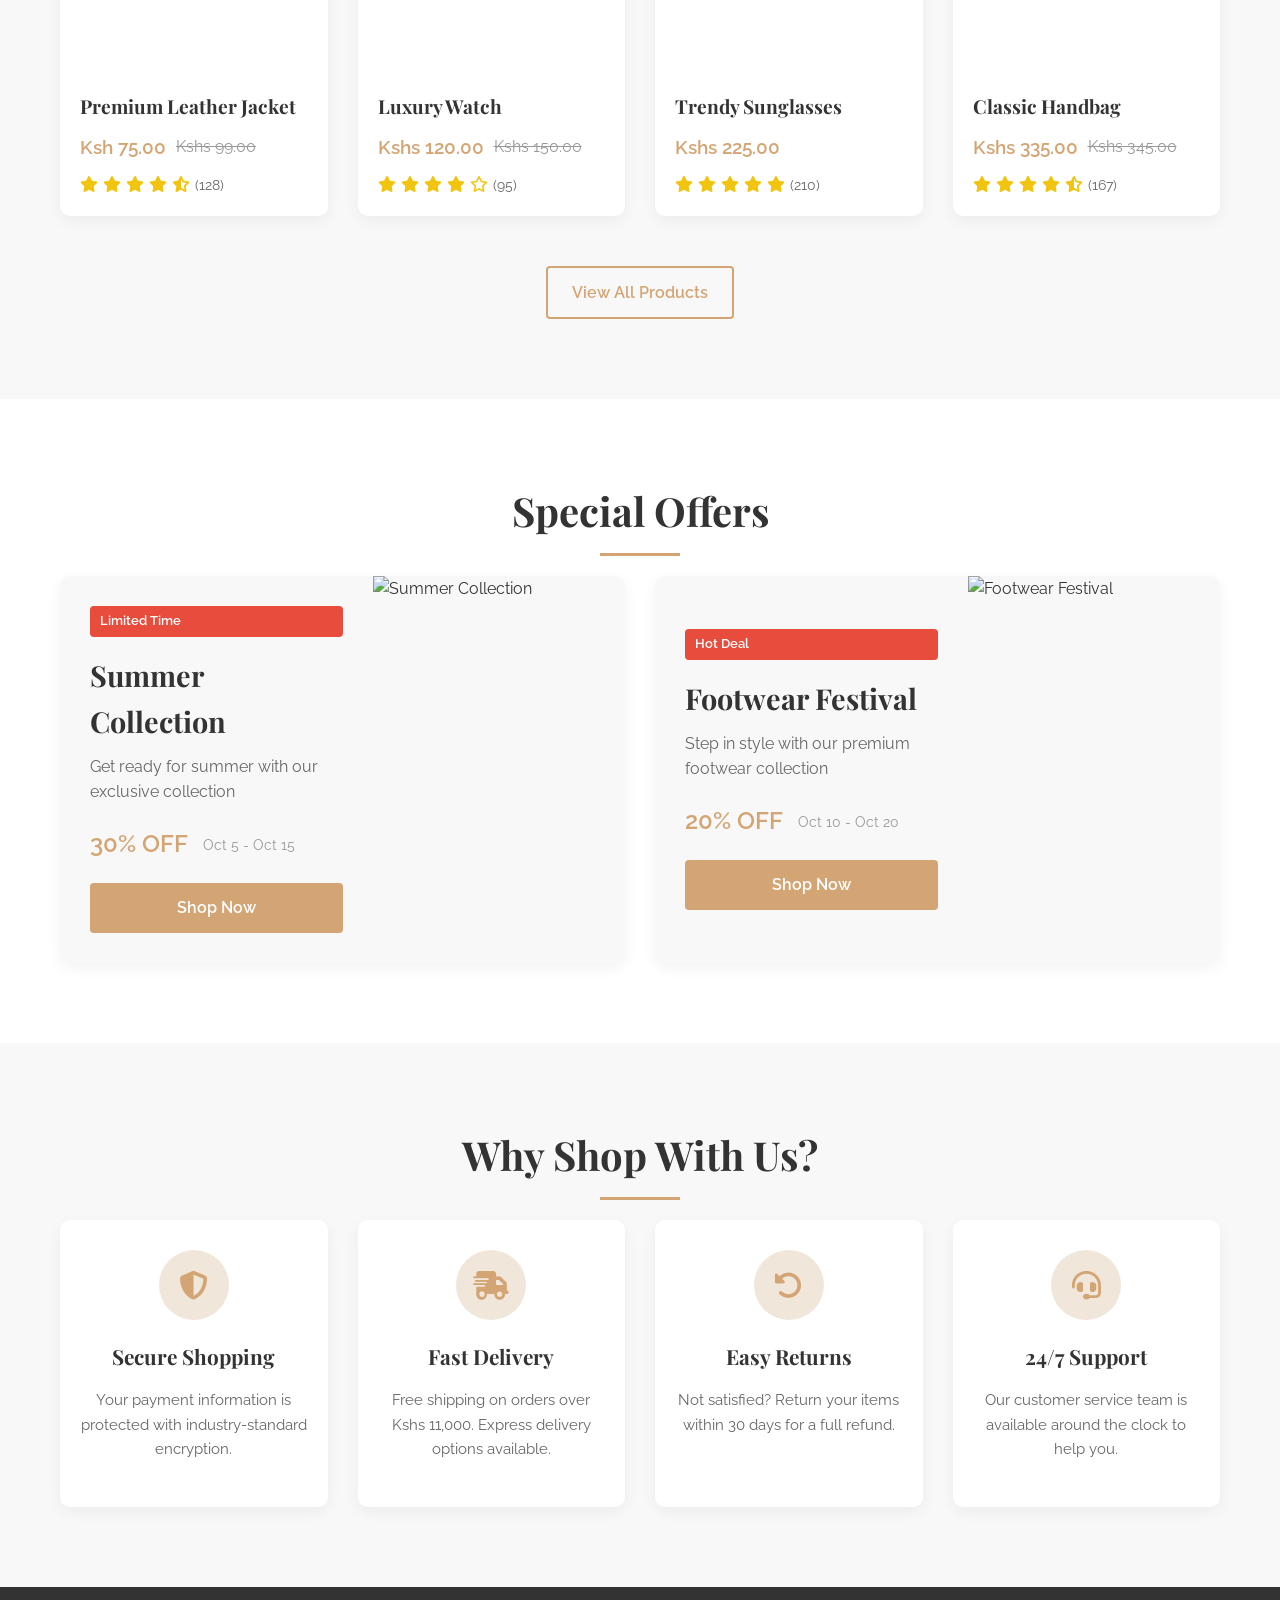
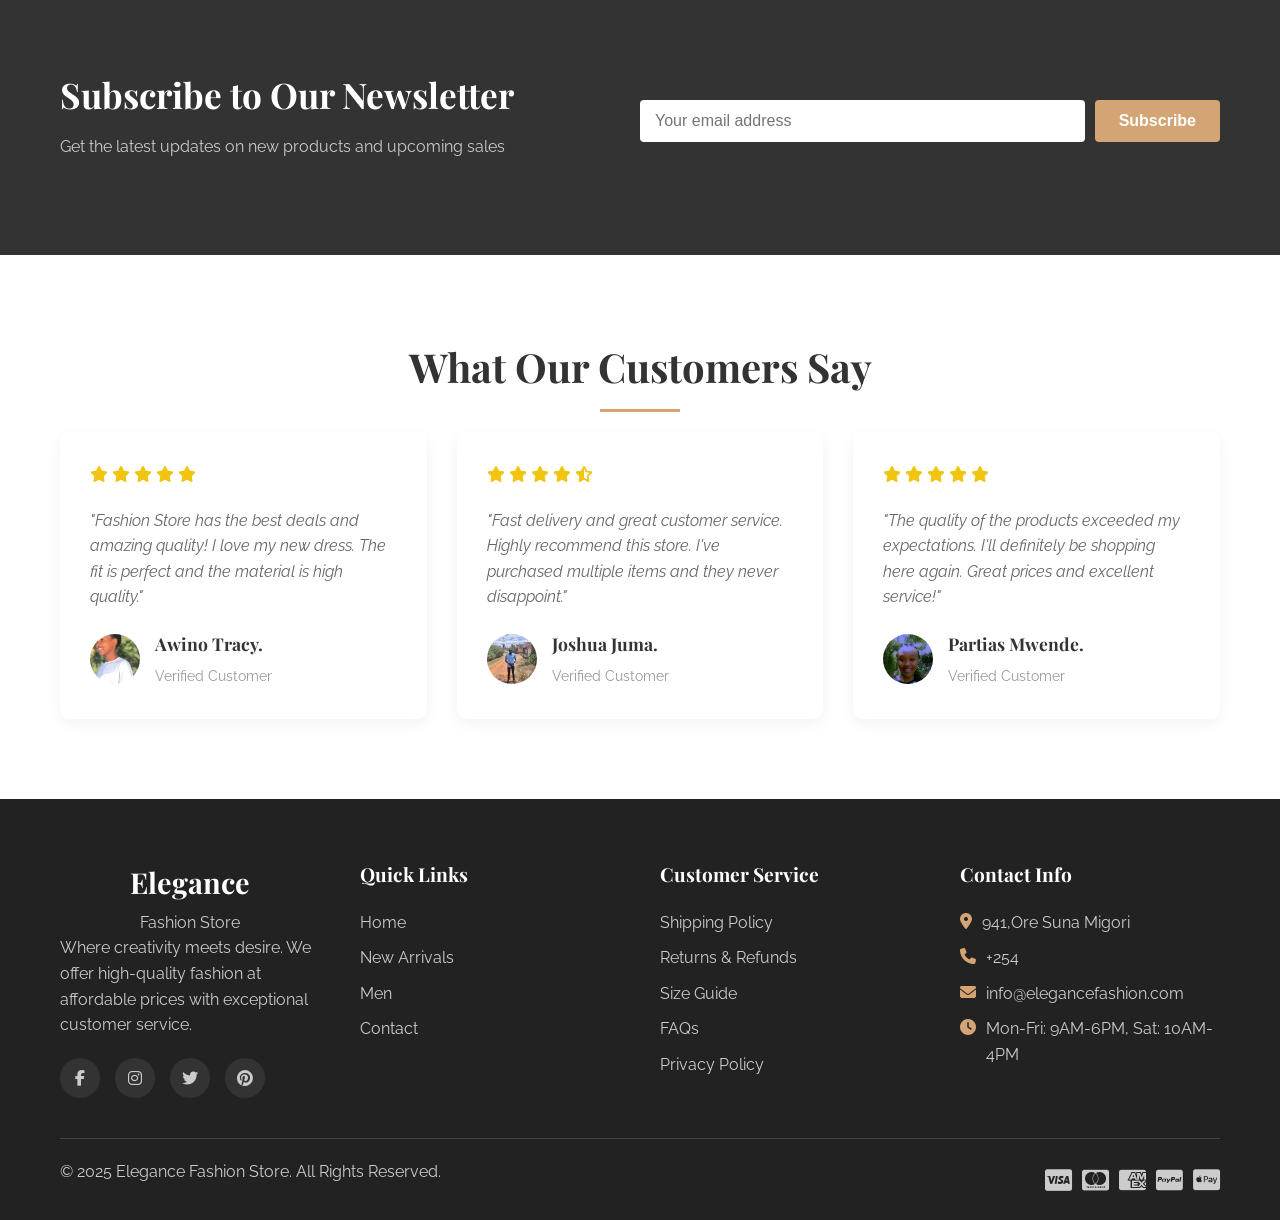
==== commit 1c49950a: "Changed currency to Kshs and testimonials" ====
--- a/index.html
+++ b/index.html
@@ -7,6 +7,7 @@
   <link rel="stylesheet" href="styles.css">
   <link href="https://fonts.googleapis.com/css2?family=Playfair+Display:wght@400;700&family=Raleway:wght@300;400;600&display=swap" rel="stylesheet">
   <link rel="stylesheet" href="https://cdnjs.cloudflare.com/ajax/libs/font-awesome/6.4.0/css/all.min.css">
+
 </head>
 <body>
   
@@ -15,7 +16,7 @@
       <div class="container">
         <div class="header-top-content">
           <div class="header-promo">
-            <p><i class="fas fa-shipping-fast"></i> Free shipping on orders over $100</p>
+            <p><i class="fas fa-shipping-fast"></i> Free shipping on orders over Kshs 11,000</p>
           </div>
           <div class="header-actions">
             <a href="#"><i class="fas fa-search"></i></a>
@@ -132,8 +133,8 @@
           <div class="product-info">
             <h3 class="product-title">Premium Leather Jacket</h3>
             <div class="product-price">
-              <span class="current-price">$75.00</span>
-              <span class="original-price">$99.00</span>
+              <span class="current-price">Ksh 75.00</span>
+              <span class="original-price">Kshs 99.00</span>
             </div>
             <div class="product-rating">
               <i class="fas fa-star"></i>
@@ -159,8 +160,8 @@
           <div class="product-info">
             <h3 class="product-title">Luxury Watch</h3>
             <div class="product-price">
-              <span class="current-price">$120.00</span>
-              <span class="original-price">$150.00</span>
+              <span class="current-price">Kshs 120.00</span>
+              <span class="original-price">Kshs 150.00</span>
             </div>
             <div class="product-rating">
               <i class="fas fa-star"></i>
@@ -185,7 +186,7 @@
           <div class="product-info">
             <h3 class="product-title">Trendy Sunglasses</h3>
             <div class="product-price">
-              <span class="current-price">$25.00</span>
+              <span class="current-price">Kshs 225.00</span>
             </div>
             <div class="product-rating">
               <i class="fas fa-star"></i>
@@ -211,8 +212,8 @@
           <div class="product-info">
             <h3 class="product-title">Classic Handbag</h3>
             <div class="product-price">
-              <span class="current-price">$35.00</span>
-              <span class="original-price">$45.00</span>
+              <span class="current-price">Kshs 335.00</span>
+              <span class="original-price">Kshs 345.00</span>
             </div>
             <div class="product-rating">
               <i class="fas fa-star"></i>
@@ -290,7 +291,7 @@
             <i class="fas fa-shipping-fast"></i>
           </div>
           <h3>Fast Delivery</h3>
-          <p>Free shipping on orders over $100. Express delivery options available.</p>
+          <p>Free shipping on orders over Kshs 11,000. Express delivery options available.</p>
         </div>
         
         <div class="benefit-item">
@@ -345,9 +346,9 @@
             </div>
             <p>"Fashion Store has the best deals and amazing quality! I love my new dress. The fit is perfect and the material is high quality."</p>
             <div class="customer-info">
-              <img src="https://randomuser.me/api/portraits/women/32.jpg" alt="Jane M.">
+              <img src="tracy.jpg" alt="Awino Tracy.">
               <div>
-                <h4>Jane M.</h4>
+                <h4>Awino Tracy.</h4>
                 <span>Verified Customer</span>
               </div>
             </div>
@@ -365,9 +366,9 @@
             </div>
             <p>"Fast delivery and great customer service. Highly recommend this store. I've purchased multiple items and they never disappoint."</p>
             <div class="customer-info">
-              <img src="https://randomuser.me/api/portraits/men/46.jpg" alt="Daniel K.">
+              <img src="joshu.jpg" alt="Joshua Juma.">
               <div>
-                <h4>Daniel K.</h4>
+                <h4>Joshua Juma.</h4>
                 <span>Verified Customer</span>
               </div>
             </div>
@@ -385,9 +386,9 @@
             </div>
             <p>"The quality of the products exceeded my expectations. I'll definitely be shopping here again. Great prices and excellent service!"</p>
             <div class="customer-info">
-              <img src="https://randomuser.me/api/portraits/women/65.jpg" alt="Sarah T.">
+              <img src="partias.jpg" alt="Partias Mwende.">
               <div>
-                <h4>Sarah T.</h4>
+                <h4>Partias Mwende.</h4>
                 <span>Verified Customer</span>
               </div>
             </div>
@@ -419,9 +420,9 @@
           <h4>Quick Links</h4>
           <ul>
             <li><a href="index.html">Home</a></li>
-            <li><a href="new-arrivals.html">New Arrivals</a></li>
+            <li><a href="arrivals.html">New Arrivals</a></li>
             <li><a href="men.html">Men</a></li>
-            <li><a href="blog.html">Blog</a></li>
+          
             <li><a href="contact.html">Contact</a></li>
           </ul>
         </div>
@@ -486,4 +487,4 @@
     });
   </script>
 </body>
-</html>+</html>
